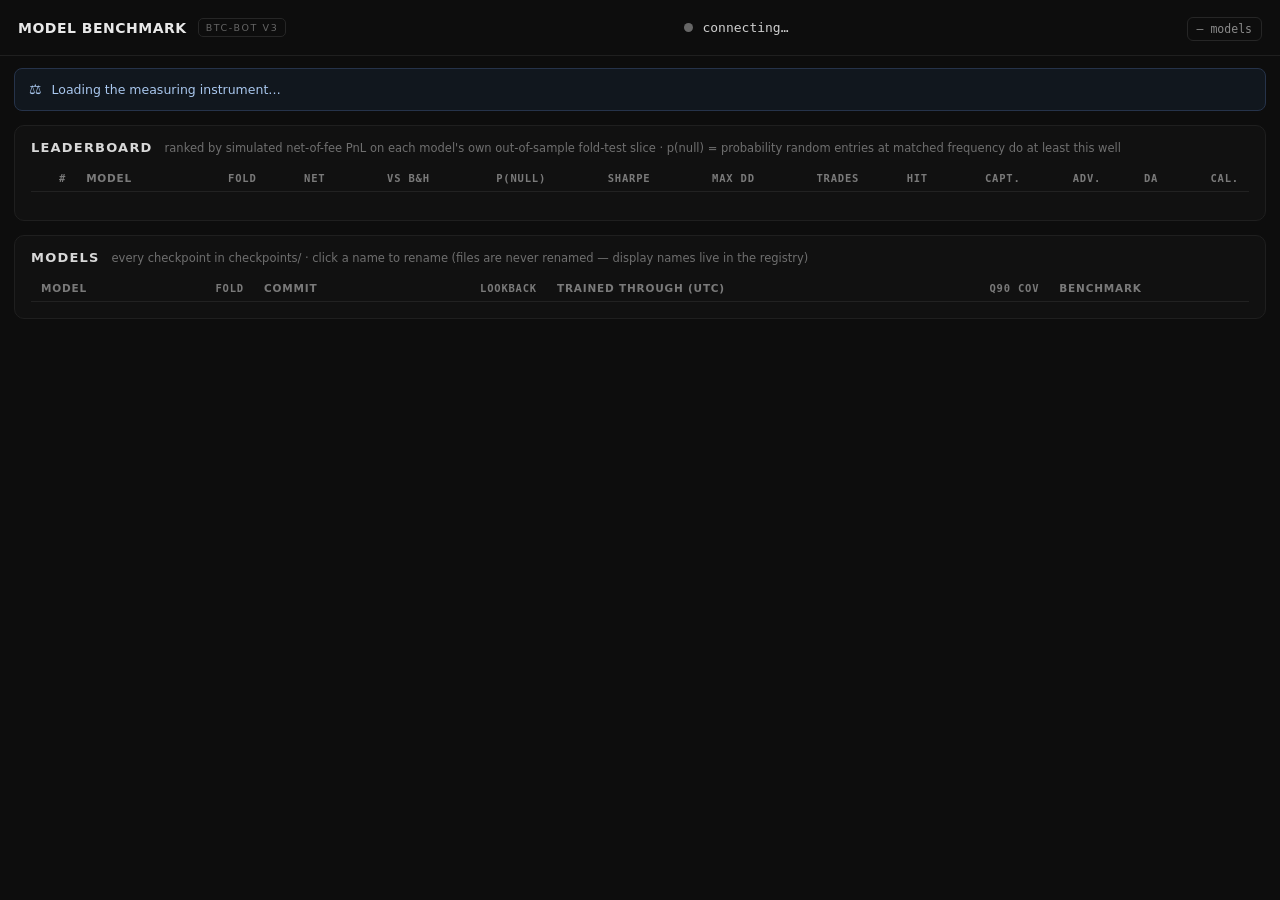
==== static/benchmark/index.html @ 796b7b1c "Model benchmark app (src/benchmark/): honest net-of-fee PnL leaderboard Implements the model benchma" ====
<!DOCTYPE html>
<html lang="en">
<head>
  <meta charset="utf-8">
  <meta name="viewport" content="width=device-width, initial-scale=1">
  <title>Model Benchmark — BTC Predictor</title>
  <link rel="stylesheet" href="style.css">
</head>
<body>
  <header class="header">
    <div class="header-left">
      <span class="app-title">MODEL BENCHMARK</span>
      <span class="badge">BTC-BOT V3</span>
    </div>
    <div class="header-center">
      <span id="status-dot" class="status-dot"></span>
      <span id="status-text" class="status-text">connecting…</span>
    </div>
    <div class="header-right">
      <span id="model-count" class="count-chip">— models</span>
    </div>
  </header>

  <!-- The fixed measuring instrument, stated up front so a score is never read
       without its rule. Populated from /api/config — no hardcoded thresholds. -->
  <section class="rule-banner" id="rule-banner">
    <span class="rule-icon">⚖</span>
    <span id="rule-text">Loading the measuring instrument…</span>
  </section>

  <div id="progress-banner" class="progress-banner hidden">
    <span class="btn-spinner"></span>
    <span id="progress-text"></span>
  </div>

  <main class="main">
    <section class="panel">
      <div class="panel-title">
        <h2>Leaderboard</h2>
        <span class="panel-sub">ranked by simulated net-of-fee PnL on each model's own
          out-of-sample fold-test slice · p(null) = probability random entries at matched
          frequency do at least this well</span>
      </div>
      <div class="table-scroll">
        <table id="leaderboard-table">
          <thead>
            <tr>
              <th class="num">#</th>
              <th>Model</th>
              <th class="num">Fold</th>
              <th class="num" title="Sum of per-trade net log-returns, shown as %">Net</th>
              <th class="num" title="vs buy-and-hold over the same slice">vs B&H</th>
              <th class="num" title="Random-entry null at matched trade frequency">p(null)</th>
              <th class="num" title="Per-trade Sharpe (no annualization)">Sharpe</th>
              <th class="num">Max DD</th>
              <th class="num">Trades</th>
              <th class="num">Hit</th>
              <th class="num" title="Mean fraction of the predicted move captured">Capt.</th>
              <th class="num" title="Mean adverse excursion / predicted magnitude">Adv.</th>
              <th class="num" title="Directional accuracy (fee-filtered)">DA</th>
              <th class="num" title="[q10,q90] calibration — gate band from config">Cal.</th>
            </tr>
          </thead>
          <tbody id="leaderboard-body"></tbody>
        </table>
        <div id="leaderboard-empty" class="empty-note hidden">
          No benchmarked models yet — start one below.
        </div>
      </div>
      <div id="runs-summary" class="runs-summary"></div>
    </section>

    <section class="panel">
      <div class="panel-title">
        <h2>Models</h2>
        <span class="panel-sub">every checkpoint in checkpoints/ · click a name to rename
          (files are never renamed — display names live in the registry)</span>
      </div>
      <div class="table-scroll">
        <table id="models-table">
          <thead>
            <tr>
              <th>Model</th>
              <th class="num">Fold</th>
              <th>Commit</th>
              <th class="num">Lookback</th>
              <th>Trained through (UTC)</th>
              <th class="num" title="Training-time q90 coverage baseline">q90 cov</th>
              <th>Benchmark</th>
            </tr>
          </thead>
          <tbody id="models-body"></tbody>
        </table>
      </div>
    </section>
  </main>

  <div id="alerts" class="alerts"></div>

  <script src="app.js"></script>
</body>
</html>
---- static/benchmark/style.css ----
/* Model Benchmark — same visual family as the training dashboard
   (static/training_ui/style.css): dark, monospace numerals, no external fonts. */

* { box-sizing: border-box; }
html, body { margin: 0; height: 100%; }
body {
  background: #0d0d0d;
  color: #e8e8e8;
  font-family: system-ui, -apple-system, sans-serif;
  -webkit-font-smoothing: antialiased;
  min-height: 100vh;
  display: flex;
  flex-direction: column;
}

::-webkit-scrollbar { width: 9px; height: 9px; }
::-webkit-scrollbar-thumb { background: #262626; border-radius: 5px; }
::-webkit-scrollbar-track { background: transparent; }

@keyframes pulse { 0%, 100% { opacity: 1; } 50% { opacity: .35; } }
@keyframes spin { to { transform: rotate(360deg); } }
@keyframes slidein { from { transform: translateY(14px); opacity: 0; } to { transform: translateY(0); opacity: 1; } }
@keyframes rowflash { from { background: rgba(46, 204, 113, .22); } to { background: transparent; } }

.mono, td.num, th.num, .count-chip, .rank { font-family: ui-monospace, SFMono-Regular, Menlo, Consolas, monospace; }
.hidden { display: none !important; }

/* Header */
.header {
  height: 56px; flex: 0 0 auto;
  display: flex; align-items: center; justify-content: space-between; gap: 16px;
  padding: 0 18px; border-bottom: 1px solid #1f1f1f; background: #0d0d0d;
  position: sticky; top: 0; z-index: 10;
}
.header-left { display: flex; align-items: center; gap: 11px; }
.app-title { font-weight: 700; letter-spacing: .5px; font-size: 14px; }
.badge {
  font-size: 9.5px; letter-spacing: 1.6px; color: #666;
  border: 1px solid #262626; padding: 3px 7px; border-radius: 5px;
}
.header-center { display: flex; align-items: center; gap: 9px; min-width: 0; }
.status-dot { width: 9px; height: 9px; border-radius: 50%; background: #666; display: inline-block; }
.status-dot.running { background: #4a9eff; animation: pulse 1.5s infinite; }
.status-dot.idle { background: #2ecc71; }
.status-dot.error { background: #e74c3c; }
.status-text { font-size: 13px; color: #cfcfcf; font-family: ui-monospace, Menlo, Consolas, monospace; }
.count-chip { font-size: 11.5px; color: #8a8a8a; border: 1px solid #262626; padding: 4px 9px; border-radius: 6px; }

/* Rule banner — the measuring instrument */
.rule-banner {
  flex: 0 0 auto; margin: 12px 14px 0; padding: 10px 14px;
  border: 1px solid #26334a; background: rgba(74, 158, 255, .07); border-radius: 8px;
  color: #a9c7ee; font-size: 12.5px; display: flex; gap: 10px; align-items: baseline;
  line-height: 1.5;
}
.rule-banner .rule-icon { font-size: 14px; }
.rule-banner b { color: #d3e5fb; font-family: ui-monospace, Menlo, Consolas, monospace; font-weight: 600; }

/* Progress banner */
.progress-banner {
  flex: 0 0 auto; margin: 10px 14px 0; padding: 9px 14px;
  border: 1px solid #2c4a6b; background: rgba(74, 158, 255, .12); border-radius: 8px;
  color: #bcd7f5; font-size: 12.5px; display: flex; gap: 10px; align-items: center;
}
.btn-spinner {
  width: 11px; height: 11px; border: 2px solid rgba(255, 255, 255, .25);
  border-top-color: #4a9eff; border-radius: 50%;
  animation: spin .7s linear infinite; display: inline-block; flex: 0 0 auto;
}

/* Panels */
.main { flex: 1 1 auto; display: flex; flex-direction: column; gap: 14px; padding: 14px; }
.panel {
  border: 1px solid #1f1f1f; border-radius: 10px; background: #111;
  padding: 14px 16px 16px;
}
.panel-title { display: flex; align-items: baseline; gap: 12px; margin-bottom: 10px; flex-wrap: wrap; }
.panel-title h2 { margin: 0; font-size: 13px; letter-spacing: 1.2px; text-transform: uppercase; color: #d8d8d8; }
.panel-sub { font-size: 11.5px; color: #6f6f6f; }

/* Tables */
.table-scroll { overflow-x: auto; }
table { border-collapse: collapse; width: 100%; font-size: 12.5px; }
th, td { padding: 7px 10px; text-align: left; white-space: nowrap; }
th {
  color: #7a7a7a; font-size: 10.5px; letter-spacing: .8px; text-transform: uppercase;
  border-bottom: 1px solid #222; font-weight: 600; cursor: default;
}
th.num, td.num { text-align: right; }
tbody tr { border-bottom: 1px solid #1a1a1a; }
tbody tr:hover { background: #161616; }
tr.flash { animation: rowflash 1.6s ease-out; }

.rank { color: #8a8a8a; }
tr.top-rank .rank { color: #f5d98a; font-weight: 700; }

.name-cell { max-width: 340px; overflow: hidden; text-overflow: ellipsis; }
.name-btn {
  background: none; border: none; color: #e8e8e8; font: inherit; cursor: pointer;
  padding: 0; text-align: left; max-width: 100%; overflow: hidden; text-overflow: ellipsis;
}
.name-btn:hover { color: #4a9eff; text-decoration: underline dotted; }
.name-input {
  background: #0d0d0d; border: 1px solid #2c4a6b; color: #e8e8e8; font: inherit;
  padding: 3px 6px; border-radius: 5px; width: 240px;
}
.stem-sub { display: block; font-size: 10px; color: #5a5a5a; font-family: ui-monospace, Menlo, Consolas, monospace; }

.pos { color: #2ecc71; }
.neg { color: #e74c3c; }
.dim { color: #6f6f6f; }
.sig { color: #2ecc71; font-weight: 700; }
.insig { color: #8a8a8a; }
.warn { color: #f0c674; }

.btn {
  display: inline-flex; align-items: center; gap: 6px; justify-content: center;
  font: 600 11.5px/1 system-ui; padding: 7px 12px; border-radius: 6px; background: transparent;
  cursor: pointer; letter-spacing: .2px;
}
.btn:disabled { opacity: .35; cursor: not-allowed; }
.btn-bench { border: 1px solid #2f6b45; color: #2ecc71; }
.btn-bench:hover:not(:disabled) { background: rgba(46, 204, 113, .14); }

.score-chip {
  display: inline-block; padding: 4px 9px; border-radius: 6px; font-size: 11.5px;
  font-family: ui-monospace, Menlo, Consolas, monospace;
  border: 1px solid #262626;
}
.score-chip.pos { border-color: #2f6b45; }
.score-chip.neg { border-color: #6b2f2a; }
.incompat {
  font-size: 11px; color: #8a6d3b; max-width: 340px; white-space: normal; display: inline-block;
}

.empty-note { padding: 18px 6px; color: #6f6f6f; font-size: 12.5px; }

/* Run summary strip */
.runs-summary { display: flex; gap: 10px; flex-wrap: wrap; margin-top: 12px; }
.run-card {
  border: 1px solid #1f1f1f; border-radius: 8px; padding: 8px 12px; background: #0d0d0d;
  font-size: 11.5px; color: #9a9a9a; display: flex; gap: 10px; align-items: baseline;
}
.run-card b { font-family: ui-monospace, Menlo, Consolas, monospace; color: #d8d8d8; }

/* Alerts */
.alerts { position: fixed; right: 16px; bottom: 16px; display: flex; flex-direction: column; gap: 8px; z-index: 50; }
.alert {
  animation: slidein .18s ease-out; border-radius: 8px; padding: 10px 14px; font-size: 12.5px;
  max-width: 420px; border: 1px solid #262626; background: #161616; color: #d8d8d8;
}
.alert.error { border-color: #6b2f2a; background: rgba(231, 76, 60, .12); color: #f0b6ae; }
.alert.good { border-color: #2f6b45; background: rgba(46, 204, 113, .12); color: #b9edd0; }
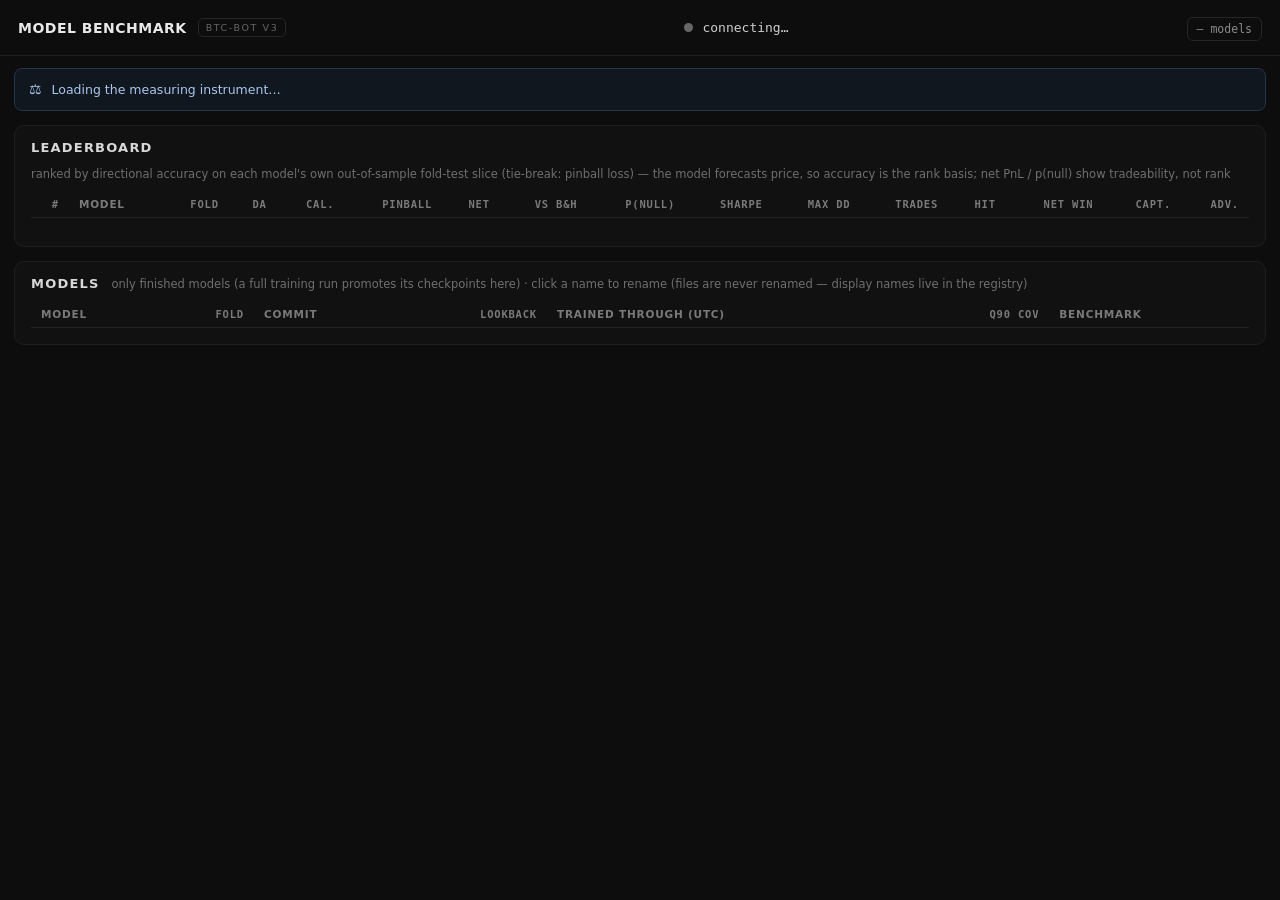
==== commit f4416eb4: "Benchmark: finished-models source, accuracy ranking, hit-rate fix, analysis endpoint - Benchmark rea" ====
--- a/static/benchmark/index.html
+++ b/static/benchmark/index.html
@@ -37,9 +37,10 @@
     <section class="panel">
       <div class="panel-title">
         <h2>Leaderboard</h2>
-        <span class="panel-sub">ranked by simulated net-of-fee PnL on each model's own
-          out-of-sample fold-test slice · p(null) = probability random entries at matched
-          frequency do at least this well</span>
+        <span class="panel-sub">ranked by directional accuracy on each model's own
+          out-of-sample fold-test slice (tie-break: pinball loss) — the model forecasts
+          price, so accuracy is the rank basis; net PnL / p(null) show tradeability, not
+          rank</span>
       </div>
       <div class="table-scroll">
         <table id="leaderboard-table">
@@ -48,17 +49,19 @@
               <th class="num">#</th>
               <th>Model</th>
               <th class="num">Fold</th>
+              <th class="num" title="Directional accuracy on the out-of-sample fold-test slice — the rank basis">DA</th>
+              <th class="num" title="[q10,q90] calibration — gate band from config">Cal.</th>
+              <th class="num" title="Pinball (quantile) loss — the accuracy tie-breaker; lower is better">Pinball</th>
               <th class="num" title="Sum of per-trade net log-returns, shown as %">Net</th>
               <th class="num" title="vs buy-and-hold over the same slice">vs B&H</th>
               <th class="num" title="Random-entry null at matched trade frequency">p(null)</th>
               <th class="num" title="Per-trade Sharpe (no annualization)">Sharpe</th>
               <th class="num">Max DD</th>
               <th class="num">Trades</th>
-              <th class="num">Hit</th>
+              <th class="num" title="Directional hit rate — share of trades on the right side, pre-fee (~50% expected)">Hit</th>
+              <th class="num" title="Net win rate — share of trades profitable after the round-trip fee">Net win</th>
               <th class="num" title="Mean fraction of the predicted move captured">Capt.</th>
               <th class="num" title="Mean adverse excursion / predicted magnitude">Adv.</th>
-              <th class="num" title="Directional accuracy (fee-filtered)">DA</th>
-              <th class="num" title="[q10,q90] calibration — gate band from config">Cal.</th>
             </tr>
           </thead>
           <tbody id="leaderboard-body"></tbody>
@@ -73,8 +76,9 @@
     <section class="panel">
       <div class="panel-title">
         <h2>Models</h2>
-        <span class="panel-sub">every checkpoint in checkpoints/ · click a name to rename
-          (files are never renamed — display names live in the registry)</span>
+        <span class="panel-sub">only finished models (a full training run promotes its
+          checkpoints here) · click a name to rename (files are never renamed — display
+          names live in the registry)</span>
       </div>
       <div class="table-scroll">
         <table id="models-table">
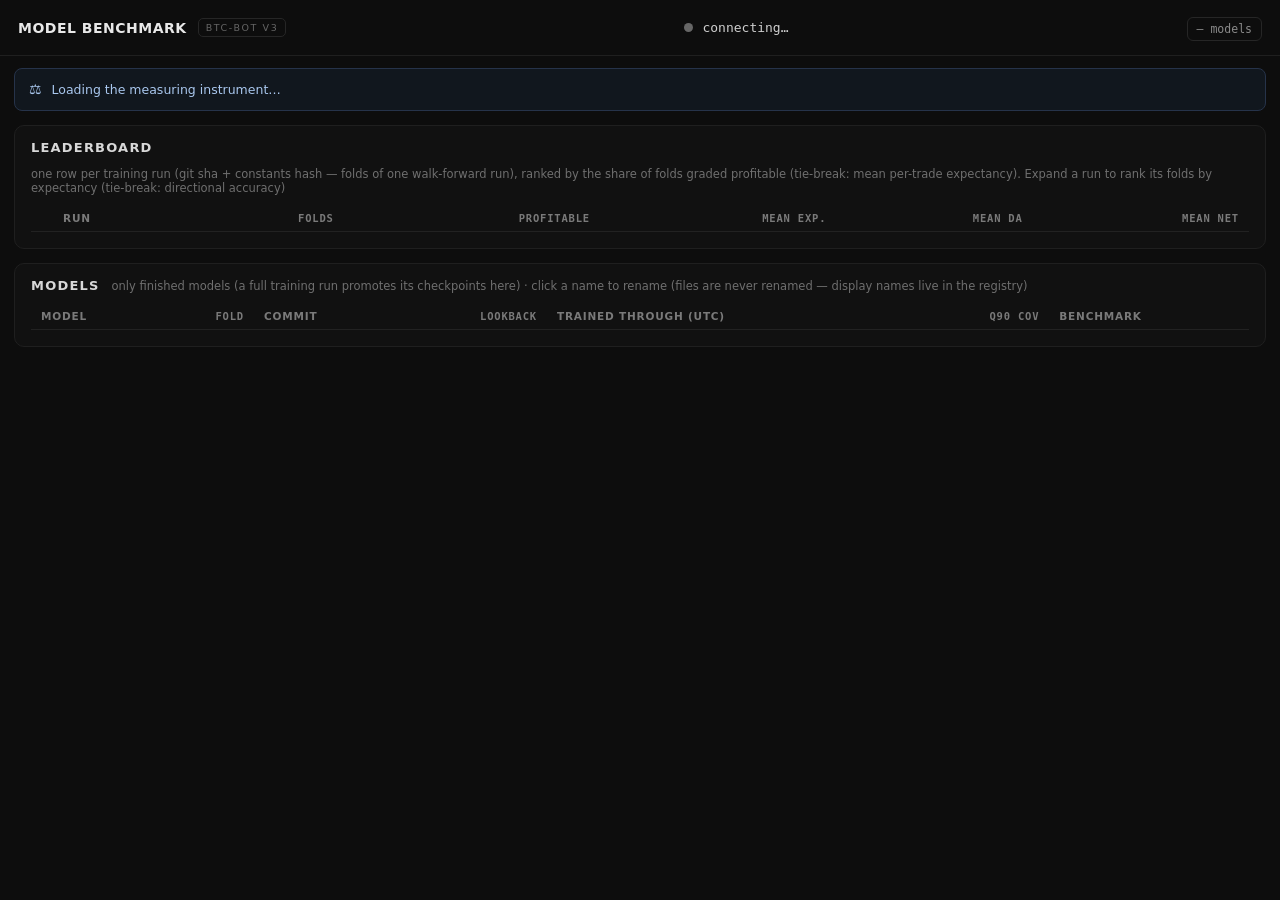
==== commit c4a7f8d0: "Benchmark: runs-primary leaderboard grouped by training run The board's primary row is now a trainin" ====
--- a/static/benchmark/index.html
+++ b/static/benchmark/index.html
@@ -37,31 +37,22 @@
     <section class="panel">
       <div class="panel-title">
         <h2>Leaderboard</h2>
-        <span class="panel-sub">ranked by directional accuracy on each model's own
-          out-of-sample fold-test slice (tie-break: pinball loss) — the model forecasts
-          price, so accuracy is the rank basis; net PnL / p(null) show tradeability, not
-          rank</span>
+        <span class="panel-sub">one row per training run (git sha + constants hash — folds
+          of one walk-forward run), ranked by the share of folds graded profitable
+          (tie-break: mean per-trade expectancy). Expand a run to rank its folds by
+          expectancy (tie-break: directional accuracy)</span>
       </div>
       <div class="table-scroll">
         <table id="leaderboard-table">
           <thead>
             <tr>
-              <th class="num">#</th>
-              <th>Model</th>
-              <th class="num">Fold</th>
-              <th class="num" title="Directional accuracy on the out-of-sample fold-test slice — the rank basis">DA</th>
-              <th class="num" title="[q10,q90] calibration — gate band from config">Cal.</th>
-              <th class="num" title="Pinball (quantile) loss — the accuracy tie-breaker; lower is better">Pinball</th>
-              <th class="num" title="Sum of per-trade net log-returns, shown as %">Net</th>
-              <th class="num" title="vs buy-and-hold over the same slice">vs B&H</th>
-              <th class="num" title="Random-entry null at matched trade frequency">p(null)</th>
-              <th class="num" title="Per-trade Sharpe (no annualization)">Sharpe</th>
-              <th class="num">Max DD</th>
-              <th class="num">Trades</th>
-              <th class="num" title="Directional hit rate — share of trades on the right side, pre-fee (~50% expected)">Hit</th>
-              <th class="num" title="Net win rate — share of trades profitable after the round-trip fee">Net win</th>
-              <th class="num" title="Mean fraction of the predicted move captured">Capt.</th>
-              <th class="num" title="Mean adverse excursion / predicted magnitude">Adv.</th>
+              <th class="caret-col"></th>
+              <th title="Training run — git commit + constants hash; all its folds share both">Run</th>
+              <th class="num" title="Folds benchmarked, of the run's total fold-checkpoints">Folds</th>
+              <th class="num" title="Folds graded profitable / folds benchmarked (insufficient counts in the denominator)">Profitable</th>
+              <th class="num" title="Mean per-trade net-of-fee expectancy across the run's folds">Mean exp.</th>
+              <th class="num" title="Mean directional accuracy across the run's folds">Mean DA</th>
+              <th class="num" title="Mean net-of-fee return across the run's folds">Mean net</th>
             </tr>
           </thead>
           <tbody id="leaderboard-body"></tbody>
@@ -70,7 +61,6 @@
           No benchmarked models yet — start one below.
         </div>
       </div>
-      <div id="runs-summary" class="runs-summary"></div>
     </section>
 
     <section class="panel">
--- a/static/benchmark/style.css
+++ b/static/benchmark/style.css
@@ -92,7 +92,10 @@
 tr.flash { animation: rowflash 1.6s ease-out; }
 
 .rank { color: #8a8a8a; }
-tr.top-rank .rank { color: #f5d98a; font-weight: 700; }
+
+/* Green-grade row tint: profitable vs the random-entry null; insufficient = dimmed. */
+tr.row-profitable { background: rgba(46, 204, 113, .08); }
+tr.row-insufficient { opacity: .55; }
 
 .name-cell { max-width: 340px; overflow: hidden; text-overflow: ellipsis; }
 .name-btn {
@@ -135,13 +138,16 @@
 
 .empty-note { padding: 18px 6px; color: #6f6f6f; font-size: 12.5px; }
 
-/* Run summary strip */
-.runs-summary { display: flex; gap: 10px; flex-wrap: wrap; margin-top: 12px; }
-.run-card {
-  border: 1px solid #1f1f1f; border-radius: 8px; padding: 8px 12px; background: #0d0d0d;
-  font-size: 11.5px; color: #9a9a9a; display: flex; gap: 10px; align-items: baseline;
-}
-.run-card b { font-family: ui-monospace, Menlo, Consolas, monospace; color: #d8d8d8; }
+/* Run rows (one per training run) + expandable fold drill-down */
+.caret-col { width: 22px; }
+tr.run-row { cursor: pointer; }
+td.caret { color: #7a7a7a; text-align: center; width: 22px; user-select: none; }
+tr.run-row:hover td.caret { color: #d8d8d8; }
+tr.run-detail > td { padding: 0 10px 12px 32px; background: #0b0b0b; }
+tr.run-detail:hover { background: transparent; }
+.member-table { font-size: 11.5px; }
+.member-table th { border-bottom: 1px solid #1a1a1a; padding-top: 10px; }
+.member-table tbody tr:last-child { border-bottom: none; }
 
 /* Alerts */
 .alerts { position: fixed; right: 16px; bottom: 16px; display: flex; flex-direction: column; gap: 8px; z-index: 50; }
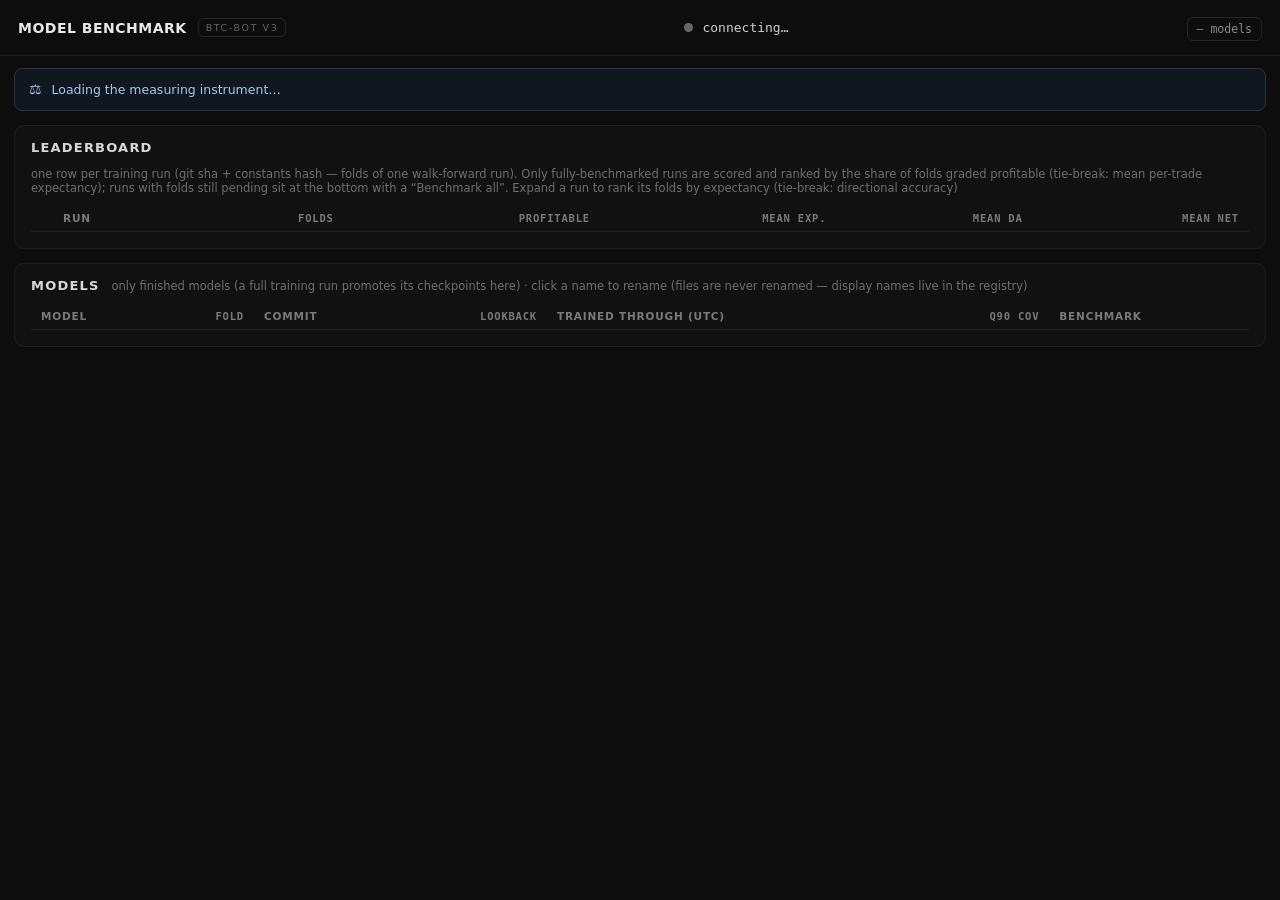
==== commit c7faea9b: "Benchmark: completeness-gated scoring + per-run "Benchmark all" Only fully-benchmarked runs are scor" ====
--- a/static/benchmark/index.html
+++ b/static/benchmark/index.html
@@ -38,9 +38,10 @@
       <div class="panel-title">
         <h2>Leaderboard</h2>
         <span class="panel-sub">one row per training run (git sha + constants hash — folds
-          of one walk-forward run), ranked by the share of folds graded profitable
-          (tie-break: mean per-trade expectancy). Expand a run to rank its folds by
-          expectancy (tie-break: directional accuracy)</span>
+          of one walk-forward run). Only fully-benchmarked runs are scored and ranked by
+          the share of folds graded profitable (tie-break: mean per-trade expectancy);
+          runs with folds still pending sit at the bottom with a “Benchmark all”. Expand a
+          run to rank its folds by expectancy (tie-break: directional accuracy)</span>
       </div>
       <div class="table-scroll">
         <table id="leaderboard-table">
--- a/static/benchmark/style.css
+++ b/static/benchmark/style.css
@@ -145,6 +145,14 @@
 tr.run-row:hover td.caret { color: #d8d8d8; }
 tr.run-detail > td { padding: 0 10px 12px 32px; background: #0b0b0b; }
 tr.run-detail:hover { background: transparent; }
+
+/* Incomplete runs (not every fold benchmarked): unscored, sink to the bottom, dimmed,
+   and carry a "Benchmark all" for the remaining folds. */
+tr.run-incomplete { opacity: .7; }
+tr.run-incomplete:hover { opacity: 1; }
+td.bench-all-cell { display: flex; align-items: center; gap: 12px; justify-content: flex-end; }
+td.bench-all-cell .dim { font-size: 11.5px; }
+.btn-bench-all { flex: 0 0 auto; }
 .member-table { font-size: 11.5px; }
 .member-table th { border-bottom: 1px solid #1a1a1a; padding-top: 10px; }
 .member-table tbody tr:last-child { border-bottom: none; }
